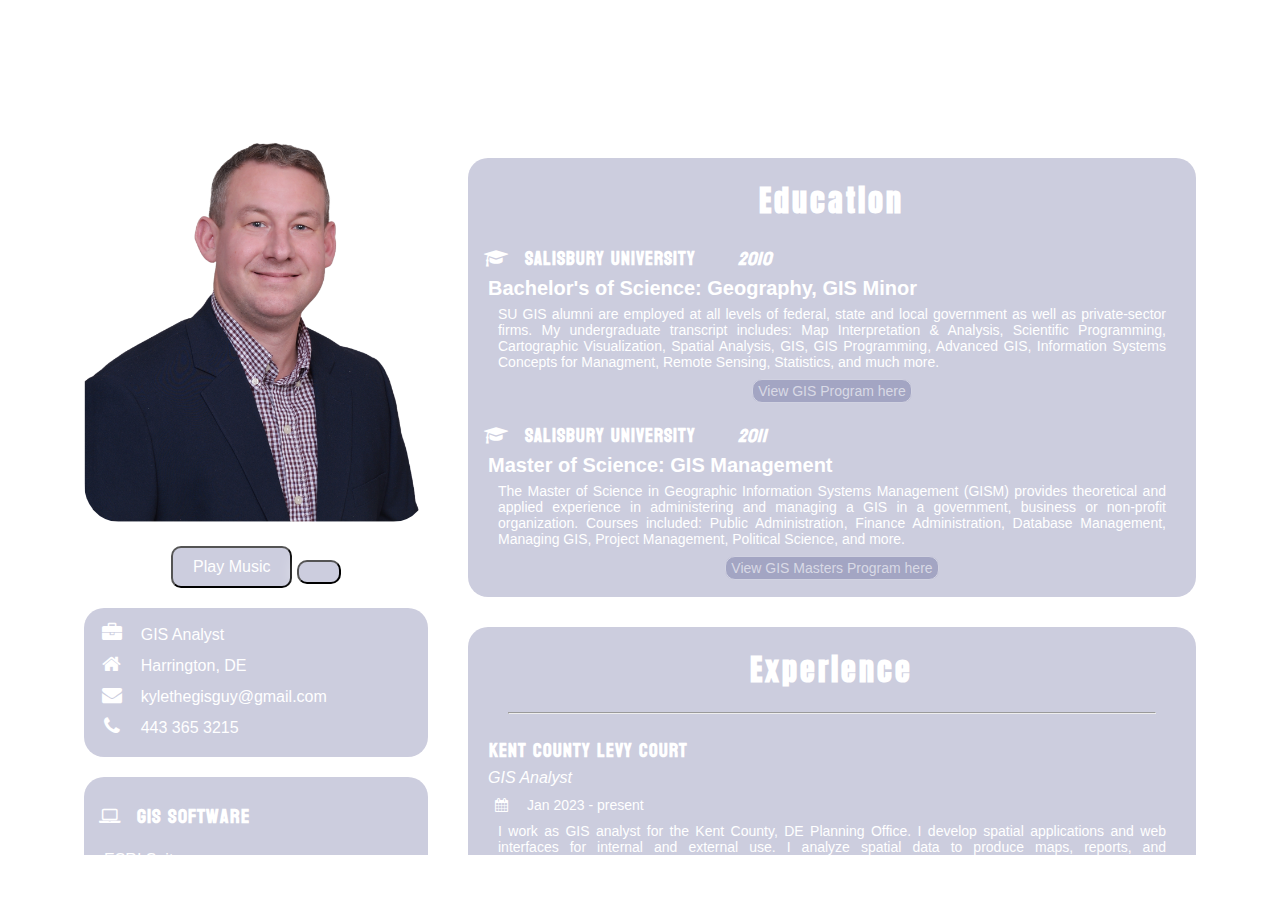
==== index.html @ a96d27f1 "update" ====
<!DOCTYPE html>
<html lang="en">
<head>
    <meta charset="UTF-8">
    <meta name="viewport" content="width=device-width, initial-scale=1.0">
    <link href='https://fonts.googleapis.com/css?family=Gajraj One' rel='stylesheet'>
    <link href='https://fonts.googleapis.com/css?family=Koulen' rel='stylesheet'>
    <link href='https://fonts.googleapis.com/css?family=Anton' rel='stylesheet'>
    <link rel="stylesheet" href="styles.css">
    <link rel="stylesheet" href="https://cdnjs.cloudflare.com/ajax/libs/font-awesome/4.7.0/css/font-awesome.min.css">
    <title>Video Background with Scrollable Content</title>
</head>
<body>

    
    <audio loop autoplay id="audioPlayer">
        <source src="images/Top Gun.mp3" type="audio/mp3">
        Your browser does not support the audio element.
    </audio>

    <div class="video-background">
        <video autoplay muted loop id="bgVideo">
            <source src="images/Earth2.mp4" type="video/mp4">
            Your browser does not support the video tag.
        </video>

        

        <div class="content-container">  
            <h1 class="top">KYLE SATTERFIELD</h1>
            <div class="container">
                <div class="profile-section">
                    <img src="images/profile2.png" alt="Profile Picture">
                    <button id="audiopauseBtn">Play Music</button>
                    <button id="playPauseBtn"></button>

                    <!--Contact Info-->
                    <div class="skills first">
                        <p class="left contact"><i class="fa fa-briefcase fa-fw margin"></i>GIS Analyst</p>
                        <p class="left contact"><i class="fa fa-home fa-fw margin"></i>Harrington, DE</p>
                        <p class="left contact"><i class="fa fa-envelope fa-fw margin"></i>kylethegisguy@gmail.com</p>
                        <p class="left contact"><i class="fa fa-phone fa-fw margin"></i>443 365 3215</p>
                    </div>
                
                    <div class="skillsgroup">
                        <!--GIS Software-->
                        <div class="skills">
                            <h2 class="left"><i class="fa fa-laptop margin"></i>GIS Software</h2>
                            <div class="progress-container">
                                <div class="progress-text">ESRI Suite</div>
                                <div class="progress-bar">
                                    <div class="progress" style="width:80%"></div>
                                    <div class="text"></div>
                                </div>
                            </div>
                            <div class="progress-container">
                                <div class="progress-text">ArcGIS Pro</div>
                                <div class="progress-bar">
                                    <div class="progress" style="width:90%"></div>
                                    <div class="text"></div>
                                </div>
                            </div>
                            <div class="progress-container">
                                <div class="progress-text">ArcGIS Online</div>
                                <div class="progress-bar">
                                    <div class="progress" style="width:100%"></div>
                                    <div class="text"></div>
                                </div>
                            </div>
                            <div class="progress-container">
                                <div class="progress-text">ArcGIS Server</div>
                                <div class="progress-bar">
                                    <div class="progress" style="width:50%"></div>
                                    <div class="text"></div>
                                </div>
                            </div>                             
                        </div>   

                        <!--GIS Skills-->
                        <div class="skills">
                            <h2 class="left"><i class="fa fa-globe margin"></i>GIS Skills</h2>
                            <div class="progress-container">
                                <div class="progress-text">Progress: 50%</div>
                                <div class="progress-bar">
                                    <div class="progress" style="width:10%"></div>
                                    <div class="text"></div>
                                </div>
                            </div>
                            <div class="progress-container">
                                <div class="progress-text">Progress: 50%</div>
                                <div class="progress-bar">
                                    <div class="progress" style="width:10%"></div>
                                    <div class="text"></div>
                                </div>
                            </div>  
                        </div>
                            
                    
                    
                        <!--Other Software-->
                        <div class="skills">
                            <h2 class="left"><i class="fa fa-desktop margin"></i>Other Software</h2>
                            <div class="progress-container">
                                <div class="progress-text">Progress: 50%</div>
                                <div class="progress-bar">
                                    <div class="progress" style="width:10%"></div>
                                    <div class="text"></div>
                                </div>
                            </div>
                            <div class="progress-container">
                                <div class="progress-text">Progress: 50%</div>
                                <div class="progress-bar">
                                    <div class="progress" style="width:10%"></div>
                                    <div class="text"></div>
                                </div>
                            </div>  
                        </div>
                        
                        <!--Other Skills-->
                        <div class="skills">
                            <h2 class="left"><i class="fa fa-asterisk margin"></i>Other Skills</h2>
                            <div class="progress-container">
                                <div class="progress-text">Progress: 50%</div>
                                <div class="progress-bar">
                                    <div class="progress" style="width:10%"></div>
                                    <div class="text"></div>
                                </div>
                            </div>
                            <div class="progress-container">
                                <div class="progress-text">Progress: 50%</div>
                                <div class="progress-bar">
                                    <div class="progress" style="width:10%"></div>
                                    <div class="text"></div>
                                </div>
                            </div>  
                        </div>
                        
                        <!--Coding Languages-->
                        <div class="skills">
                            <h2 class="left"><i class="fa fa-code margin"></i>Coding Languages</h2>
                            <div class="progress-container">
                                <div class="progress-text">Progress: 50%</div>
                                <div class="progress-bar">
                                    <div class="progress" style="width:10%"></div>
                                    <div class="text"></div>
                                </div>
                            </div>
                            <div class="progress-container">
                                <div class="progress-text">Progress: 50%</div>
                                <div class="progress-bar">
                                    <div class="progress" style="width:10%"></div>
                                    <div class="text"></div>
                                </div>
                            </div>  
                        </div>
                    </div>
                </div>


                    <!--Education-->
                    <div class="content-section">
                        <div class="education">
                            <h1>Education</h1>
                            <br>
                            <h3 class="left"><i class="fa fa-graduation-cap margin"></i>Salisbury University&nbsp;&nbsp;&nbsp;&nbsp;&nbsp;&nbsp; <i>2010</i></h3>
                            <p class="indent">Bachelor's of Science: Geography, GIS Minor</p>
                            <p class="summary">SU GIS alumni are employed at all levels of federal, state and local government as well as private-sector firms. My undergraduate transcript includes: 
                                Map Interpretation & Analysis, Scientific Programming, Cartographic Visualization, Spatial Analysis, GIS, GIS Programming, Advanced GIS, Information Systems Concepts 
                                for Managment, Remote Sensing, Statistics, and much more.</p>
                            <div class="link"><a href="https://www.salisbury.edu/explore-academics/programs/undergraduate-degree-programs/tracks/geography/geographic-information-science-track.aspx" alt="GISM" target="_blank">View GIS Program here</a></div>

                            <br>
                            <h3 class="left"><i class="fa fa-graduation-cap margin"></i>Salisbury University&nbsp;&nbsp;&nbsp;&nbsp;&nbsp;&nbsp; <i>2011</i></h3>
                            <p class="indent">Master of Science: GIS Management</p>
                
                            <p class="summary">The Master of Science in Geographic Information Systems Management (GISM) provides theoretical and 
                                applied experience in administering and managing a GIS in a government, business or non-profit organization. Courses included: 
                                Public Administration, Finance Administration, Database Management, Managing GIS, Project Management, Political Science, and more.</p>
                            <div class="link"><a href="https://www.salisbury.edu/explore-academics/programs/graduate-degree-programs/geo-info-sys-masters/" alt="GISM" target="_blank">View GIS Masters Program here</a></div>

                            <!-- Add more education details as needed -->
                        </div>

                        <!--Work History-->
                        <div class="work-history">
                            <h1>Experience</h1>
                            <hr>
                            <h3 class="left">Kent County Levy Court</h3>
                            <p class="left title">GIS Analyst</p>
                            <p class="left date"><i class="fa fa-calendar fa-fw margin"></i>Jan 2023 - present</p>
                            <p class="summary">I work as GIS analyst for the Kent County, DE Planning Office. I develop spatial applications and web interfaces 
                                for internal and external use. I analyze spatial data to produce maps, reports, and recommendations for administration and the public. 
                                I’m on the website development team implementing a new county website. I built a prototype ArcGIS Hub for the County which will be integrated into the 
                                upcoming new county website. I advise technicians, planners, and other staff about trouble-shooting technical problems and data maintenance.</p>
                            <hr>
                            <h3 class="left">Century Engineering</h3>
                            <p class="left title">Planner</p>
                            <p class="left date"><i class="fa fa-calendar fa-fw margin"></i>Oct 2022 - Jan 2023</p>
                            <p class="summary">I worked as a planner at Century Engineering. I worked with a team of planners on various projects throughout Delaware. 
                                My responsibilities included making well designed maps, applications, graphics, flyers, power points, 
                                presentation boards, documents, and charts for clients and the public. I used a variety of applications 
                                including ArcGIS Pro, ArcGIS online, Adobe Illustrator, Bluebeam, Power point, and more. I worked primarily 
                                in the Dover, DE office and traveled to support public workshops.</p>
                            <hr>
                            <h3 class="left">Nicks Boat Work</h3>
                            <p class="left title">Entrepreneur</p>
                            <p class="left date"><i class="fa fa-calendar fa-fw margin"></i>2013 - 2022</p>
                            <p>I developed a small boat maintenance and repair business. Services I provided included fiberglass repair, fiberglass construction, 
                                wood repair, gelcoat repair, painting, varnishing, detailing, and boat transportation. I marketed through my self-created websites, 
                                 flyers, T-shirts, business cards, and vehicle decals. My service area ranged from bay to beach on the Delmarva 
                                Peninsula and into Annapolis and beyond. I performed all aspects of the business myself including responding to phone and email 
                                inquiries, estimates, work performance, billing, bookkeeping, scheduling, and supplies acquisition. Websites include: 
                                delawareboatrepair.com, nicksboatwork.com, shoreshipwright.com.</p>
                            <hr>
                            <h3 class="left">Salisbury University Office of Student Affairs</h3>
                            <p class="left title">GIS Graduate Assistant</p>
                            <p class="left date"><i class="fa fa-calendar fa-fw margin"></i>Jan 2023 - present</p>
                            <p class="summary">I developed preliminary plans for future campus judicial GIS.
                                 This included developing contacts and coordinating efforts from the university police, Office of Student Affairs, 
                                 Office of Housing and Residence Life, and Information Technology at Salisbury University. 
                                 I assessed current systems, interviewed staff, and developed solutions for multiple university departments, 
                                 university police, and local law enforcement.  The assistantship position was created for this project 
                                 and I was selected due to academic performance and GIS experience.</p>
                            <hr>
                            <h3 class="left">Eastern Shore Regional Geographic Cooperative</h3>
                            <p class="left title">GIS Intern</p>
                            <p class="left date"><i class="fa fa-calendar fa-fw margin"></i>Jan 2023 - present</p>
                            <p class="summary"><b>Maryland Broadband Initiative:</b> I analyzed broadband service provider coverage area and connection quality
                                 for Maryland Broadband Initiative administration. This involved analyzing data from service providers, 
                                 developing data, and comparing the service providers’ information with our own independently developed 
                                 in-formation. The data and reports that I created helped Salisbury University receive a large external 
                                 grant from FCC in Broadband Initiative contracts.<br><br>
                                <b>Maryland coastline mapping:</b> I analyzed aerial photography over the past 60 years to map and analyze coastline delineation. 
                                This involved geo-rectifying aerial photography, digitizing, and analyzing data.
                                
                                </p>
                            <hr>
                            <h3 class="left">Wicomico County Public Works</h3>
                            <p class="left title">GIS Intern</p>
                            <p class="left date"><i class="fa fa-calendar fa-fw margin"></i>2009 - 2010</p>
                            <p class="summary">For one year I worked with 911 addressing technician at the Wicomico County administration building to develop GIS data for local government. I developed and maintained 
                                a variety of data types including, road, parcel, natural resources, hydrology, 911 addressing, sewer, drainage, and 
                                county resource data. Integrated resources from other county, municipality, state and federal departments into the 
                                Public Works database. I organized their geodatabase and developed data with Arcmap. I helped implement an ArcSDE server network 
                                between County Public Works, City Public Works, and Planning and Zoning departments. I designed 
                                a 4’ x 6’ wall grid map with accompanying roads reference catalog.</p>

                            
                            <!-- Add more work history details as needed -->
                        </div>

                                            <!--Education-->
                    
                        <div class="education">
                            <h1>Online Courses</h1>
                            <br>
                            <h3 class="left"><i class="fa fa-graduation-cap margin"></i>Harvard University&nbsp;&nbsp;&nbsp;&nbsp;&nbsp;&nbsp; <i>2023</i></h3>
                            <p class="indent">CS50: Introduction to Computer Science</p>
                            <p class="summary">This course teaches students how to think algorithmically and learn to code. Topics include abstraction, algorithms, data structures,
                                    encapsulation, resource management, security, software engineering, and web programming. Languages include C, Python, and SQL plus 
                                    HTML, CSS, and JavaScript.</p>
                            <div class="link"><a href="https://pll.harvard.edu/course/cs50-introduction-computer-science" alt="GISM" target="_blank">View Course here</a></div>
                            <div class="link"><a href="https://cs50.harvard.edu/certificates/c4092b05-8ba2-4b26-886a-e9514a75270f" alt="GISM" target="_blank">View my certificate here</a></div>
                            <br>
                            <h3 class="left"><i class="fa fa-graduation-cap margin"></i>Harvard University&nbsp;&nbsp;&nbsp;&nbsp;&nbsp;&nbsp; <i>2023</i></h3>
                            <p class="indent">CS50's Understanding Technology</p>
                            <p class="summary">This course dives into how the technology we use today works under the hood. Topics include hardware, software, the internet, multimedia, security, programming, web development, and current trends.</p>
                            <div class="link"><a href="https://pll.harvard.edu/course/cs50s-understanding-technology-0" alt="GISM" target="_blank">View Course here</a></div>
                            <div class="link"><a href="https://cs50.harvard.edu/certificates/cfa9481c-2583-4c52-9a00-3638419d2a90" alt="GISM" target="_blank">View my certificate here</a></div>
                            <br>
                            <h3 class="left"><i class="fa fa-graduation-cap margin"></i>Harvard University&nbsp;&nbsp;&nbsp;&nbsp;&nbsp;&nbsp; <i>2023</i></h3>
                            <p class="indent">CS50's Computer Science for Business Professionals</p>
                            <p class="summary">CS50’s introduction to computer science is for business professionals, managers, product managers, founders, and decision-makers. 
                                Whereas CS50 takes a bottom-up approach, emphasizing mastery of low-level concepts and implementation details thereof, this course takes a top-down approach, emphasizing 
                                mastery of high-level concepts and design decisions related thereto. Topics include computational thinking, programming languages, internet technologies, web development, technology stacks, and cloud computing</p>
                            <div class="link"><a href="https://pll.harvard.edu/course/cs50s-computer-science-business-professionals-0" alt="GISM" target="_blank">View Course here</a></div>
                            <div class="link"><a href="https://cs50.harvard.edu/certificates/cfa9481c-2583-4c52-9a00-3638419d2a90" alt="GISM" target="_blank">View my certificate here</a></div>
                            <br>
                            <h3 class="left"><i class="fa fa-graduation-cap margin"></i>freecodecamp.org&nbsp;&nbsp;&nbsp;&nbsp;&nbsp;&nbsp; <i>2023</i></h3>
                            <p class="indent">Responsive Website Development</p>
                            <p class="summary">This 300 hour coding bootcamp teaches the art of resposive webpage design using HTML and CSS. Completing this course enabled me to create this resume website.
                            <div class="link"><a href="https://www.freecodecamp.org/learn/2022/responsive-web-design/" alt="GISM" target="_blank">View Course here</a></div>
                            <div class="link"><a href="https://www.freecodecamp.org/certification/fcc056ac045-8eee-45f1-857b-067b7093ed03/responsive-web-design" alt="GISM" target="_blank">View my certificate here</a></div>
                            <br>                         
                            <!-- Add more education details as needed -->
                        </div>
                    </div>
                </div>
            </div>
        </div>
    </div>



    <script>

        document.addEventListener('DOMContentLoaded', function() {
            var audio = document.getElementById('audioPlayer');
            var audiopauseBtn = document.getElementById('audiopauseBtn');
            
            audiopauseBtn.addEventListener('click', function() {
                if (audio.paused) {
                    audio.play();
                    audiopauseBtn.textContent = 'Pause Music';
                } else {
                    audio.pause();
                    audiopauseBtn.textContent = 'Play Music';
                }
            });
    
            // Update button text based on video play/pause events
            audio.addEventListener('play', function() {
                audiopauseBtn.textContent = 'Pause Music';
            });
    
            audio.addEventListener('pause', function() {
                audiopauseBtn.textContent = 'Play Music';
            });
        });
    </script>

    <script>
        document.addEventListener('DOMContentLoaded', function() {
            var video = document.getElementById('bgVideo');
            var playPauseButton = document.getElementById('playPauseBtn');
    
            playPauseButton.addEventListener('click', function() {
                if (video.paused) {
                    video.play();
                    playPauseButton.textContent = 'Pause Background';
                } else {
                    video.pause();
                    playPauseButton.textContent = 'Play Background';
                }
            });
    
            // Update button text based on video play/pause events
            video.addEventListener('play', function() {
                playPauseButton.textContent = 'Pause Background';
            });
    
            video.addEventListener('pause', function() {
                playPauseButton.textContent = 'Play Background';
            });
        });
    </script>

</body>
</html>
---- styles.css ----
body, html {
    font-family: 'Arial narrow bold', sans-serif, sans-serif;
    height: 100%;
    margin: 0;
    padding: 0;
    overflow: hidden;  
}

.video-background {
    position: static;
    height: 100vh;
    width: 100vw;
    object-fit:cover
     
}

#bgVideo {
    position: static;
    margin: 0;
    object-fit:cover;
    height: 100vh;
    width: 100vw;
    z-index: -1;
}

.content-container {
    position: absolute;
    top: 50%;
    left: 50%;
    height: 90%;
    transform: translate(-50%, -50%);
    width: 90%; /* Adjust the width as needed */
    max-width: 1200px; /* Set a maximum width for the content */
    overflow-y: auto; /* Enable vertical scrolling for content */
    color: white;
    text-align: center;  
}

.container {
    display: flex;
    flex-wrap: wrap;
    overflow: hidden;
}

.profile-section {
    overflow: hidden;
    flex: 1;
    max-width: 33.3333%;
    box-sizing: border-box;
    padding: 20px;
    background-color: none;  
}

.content-section {
    overflow: hidden;
    flex: 2;
    max-width: 66.6667%;
    box-sizing: border-box;
    padding: 20px;
}

.flexreverse {
    display: flex;
    flex-direction: row-reverse;
    overflow: hidden;
}

h1 {
    font-size: 30px;
    margin: 0;
    font-family: 'Anton';
    letter-spacing: 3px;
}

h2 {
    font-size: 20px;
    font-family: 'Koulen';
    letter-spacing: 1px;
}

h3 {
    margin: 1px;
    font-family: 'Koulen';
    letter-spacing: 1px;
}

p {
    font-size: 16px;
    margin: 0;
}

.summary {
    text-align: justify;
    font-size: 14px;
    margin-left: 10px;
    margin-right: 10px;
    
}

.indent {
    text-align: left;
    font-weight: bold;
    margin-bottom: 6px;
    font-size: 20px;
}

.margin {
    margin-right:16px;
    margin-left: -5px;
}

a {
    background-color: rgba(0, 6, 92, 0.199);
    color: rgba(255, 255, 255, 0.596);
    padding: 3px 5px;
    text-align: center;
    text-decoration: none;
    font-size: 14px;
    cursor: pointer;
    border-radius: 10px;
    border: 1px solid rgba(255, 255, 255, 0.507);
}

.link {
    margin-top: 12px;
}

a:hover {
    background-color: white;
    color: black;
}

.top {
    font-size: 50px;
    text-align: center;
    font-family: 'Gajraj One';
}

::-webkit-scrollbar {
    display: none;
}
* {
    -ms-overflow-style: none;  /* IE and Edge */
    scrollbar-width: none;  /* Firefox */
}



.profile-section img {
    width: 100%;
    border-radius: 10%;
    margin-bottom: 20px;
}

.skills {
    margin-top: 20px;
    box-shadow: 0 0 20px rgba(255, 255, 255, 1);
    background-color: rgba(0, 6, 92, 0.199);
    border-radius: 20px;
    padding: 20px;
    padding-top: 5px;
    padding-bottom: 10px;
}

.skills.first i {
    font-size: 20px
}

.contact {
    margin-top: 10px;
    margin-bottom: 10px;
}

.percentage-bar {
    display: block;
    height: 12px;
    border-radius: 6px;
    background-color: white;
}



.education, .work-history {
    margin-bottom: 30px;
    margin-top: 20px;
    box-shadow: 0 0 20px rgba(255, 255, 255, 1);
    background-color: rgba(0, 6, 92, 0.199);
    border-radius: 20px;
    padding: 20px;
}

.date {
    font-size: 14px;
    Margin: 10px;
}

.title {
    font-style: italic;
}

hr {
    margin: 20px;
}


@media (max-width: 768px) {
    .container {
        flex-direction: column;
    }

    .profile-section, .content-section {
        max-width: 100%; 
    }

    .content-container {
        width: 90%;
    }

    .top {
        font-size: 30px;
    }
}

button {
    background-color: rgba(0, 6, 92, 0.199);
    color: white;
    
    box-shadow: 0 0 20px rgba(255, 255, 255, 1);
    padding: 10px 20px;
    text-align: center;
    text-decoration: none;
    font-size: 16px;
    cursor: pointer;
    border-radius: 10px;
}

button:hover {
    background-color: white;
    color: black;
}


.left {
    text-align: left;
}

.progress-container {
    text-align: center;
}

.progress-text {
    font-size: 16px;
    font-weight: normal;
    margin-bottom: 3px;
    text-align: left;
}

.progress-bar {
    width: 100%;
    height: 10px;
    border: 1px solid #ccc; /* Outline color representing 100% */
    position: relative;
    margin-top: 2px;
    margin-bottom: 10px;
    border-radius: 5px;

}

.progress-bar .progress {
    height: 100%;
    width: 50%; /* Change this value to set the percentage */
    background-color: rgb(255, 255, 255); /* Color of the progress bar */
    position: absolute;
    border-radius: 5px;
    
}

.progress-bar .text {
    font-size: 12px;
    position: absolute;
    top: 50%;
    left: 50%;
    transform: translate(-50%, -50%);
    color: white;
}

#playPauseBtn {
    margin-top: 5px;
}
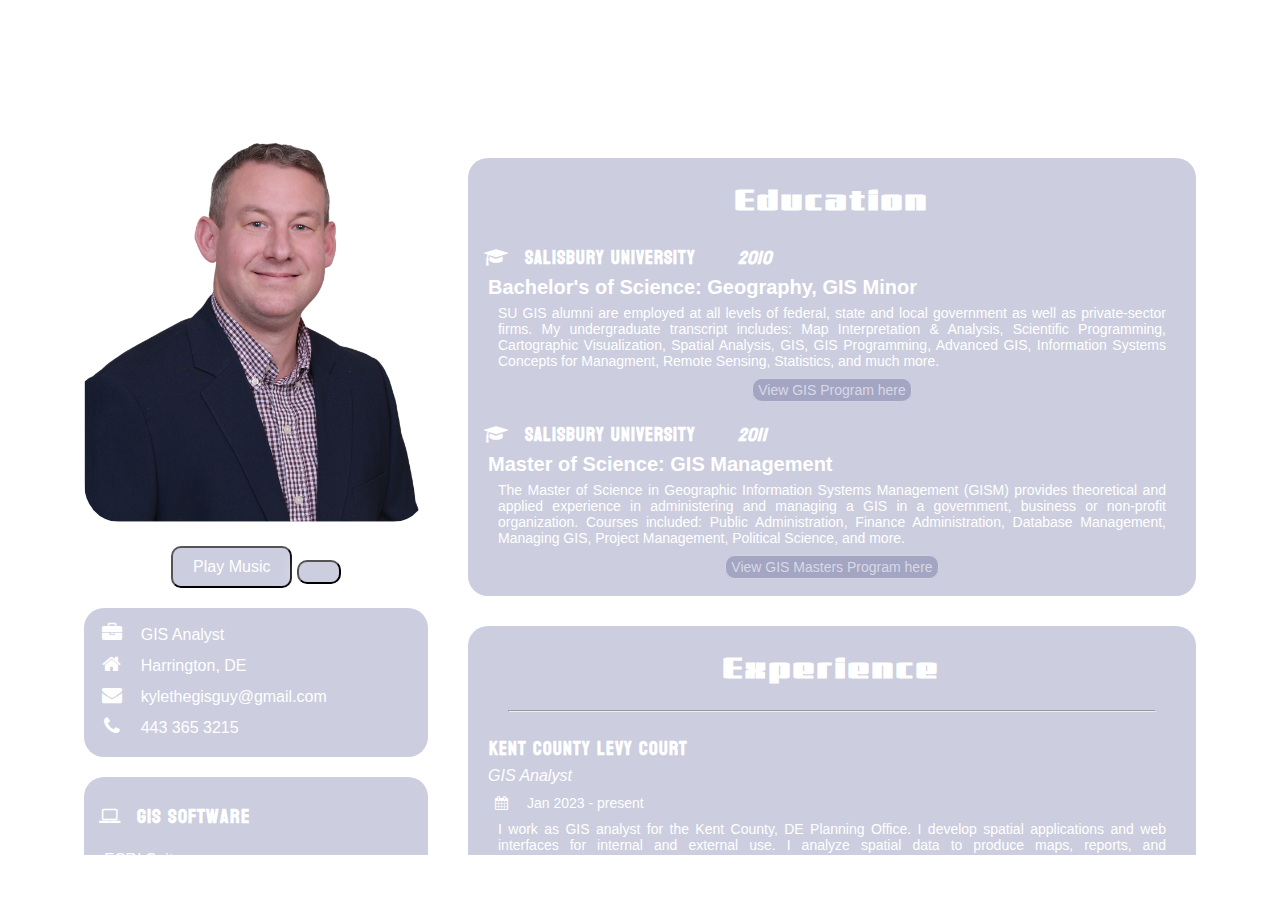
==== commit 15c6b23b: "update" ====
--- a/index.html
+++ b/index.html
@@ -5,10 +5,9 @@
     <meta name="viewport" content="width=device-width, initial-scale=1.0">
     <link href='https://fonts.googleapis.com/css?family=Gajraj One' rel='stylesheet'>
     <link href='https://fonts.googleapis.com/css?family=Koulen' rel='stylesheet'>
-    <link href='https://fonts.googleapis.com/css?family=Anton' rel='stylesheet'>
     <link rel="stylesheet" href="styles.css">
     <link rel="stylesheet" href="https://cdnjs.cloudflare.com/ajax/libs/font-awesome/4.7.0/css/font-awesome.min.css">
-    <title>Video Background with Scrollable Content</title>
+    <title>Kyle Satterfield</title>
 </head>
 <body>
 
@@ -80,20 +79,44 @@
                         <div class="skills">
                             <h2 class="left"><i class="fa fa-globe margin"></i>GIS Skills</h2>
                             <div class="progress-container">
-                                <div class="progress-text">Progress: 50%</div>
-                                <div class="progress-bar">
-                                    <div class="progress" style="width:10%"></div>
-                                    <div class="text"></div>
-                                </div>
-                            </div>
-                            <div class="progress-container">
-                                <div class="progress-text">Progress: 50%</div>
-                                <div class="progress-bar">
-                                    <div class="progress" style="width:10%"></div>
-                                    <div class="text"></div>
-                                </div>
-                            </div>  
-                        </div>
+                                <div class="progress-text">Cartography</div>
+                                <div class="progress-bar">
+                                    <div class="progress" style="width:70%"></div>
+                                    <div class="text"></div>
+                                </div>
+                            </div>
+                            <div class="progress-container">
+                                <div class="progress-text">Spatial Analysis</div>
+                                <div class="progress-bar">
+                                    <div class="progress" style="width:80%"></div>
+                                    <div class="text"></div>
+                                </div>
+                            </div>
+                            <div class="progress-container">
+                                <div class="progress-text">GIS Application Development</div>
+                                <div class="progress-bar">
+                                    <div class="progress" style="width:90%"></div>
+                                    <div class="text"></div>
+                                </div>
+                            </div>
+                            <div class="progress-container">
+                                <div class="progress-text">Database Administration</div>
+                                <div class="progress-bar">
+                                    <div class="progress" style="width:50%"></div>
+                                    <div class="text"></div>
+                                </div>
+                            </div>
+                            <div class="progress-container">
+                                <div class="progress-text">GIS Programming</div>
+                                <div class="progress-bar">
+                                    <div class="progress" style="width:50%"></div>
+                                    <div class="text"></div>
+                                </div>
+                            </div>    
+                        </div>
+
+ 
+                
                             
                     
                     
@@ -101,57 +124,135 @@
                         <div class="skills">
                             <h2 class="left"><i class="fa fa-desktop margin"></i>Other Software</h2>
                             <div class="progress-container">
-                                <div class="progress-text">Progress: 50%</div>
-                                <div class="progress-bar">
-                                    <div class="progress" style="width:10%"></div>
-                                    <div class="text"></div>
-                                </div>
-                            </div>
-                            <div class="progress-container">
-                                <div class="progress-text">Progress: 50%</div>
-                                <div class="progress-bar">
-                                    <div class="progress" style="width:10%"></div>
-                                    <div class="text"></div>
-                                </div>
-                            </div>  
-                        </div>
+                                <div class="progress-text">Adobe Illustrator</div>
+                                <div class="progress-bar">
+                                    <div class="progress" style="width:60%"></div>
+                                    <div class="text"></div>
+                                </div>
+                            </div>
+                            <div class="progress-container">
+                                <div class="progress-text">Adobe Premeire Pro</div>
+                                <div class="progress-bar">
+                                    <div class="progress" style="width:70%"></div>
+                                    <div class="text"></div>
+                                </div>
+                            </div>
+                            <div class="progress-container">
+                                <div class="progress-text">Wordpress</div>
+                                <div class="progress-bar">
+                                    <div class="progress" style="width:60%"></div>
+                                    <div class="text"></div>
+                                </div>
+                            </div>
+                            <div class="progress-container">
+                                <div class="progress-text">Visual Studio</div>
+                                <div class="progress-bar">
+                                    <div class="progress" style="width:70%"></div>
+                                    <div class="text"></div>
+                                </div>
+                            </div>
+                            <div class="progress-container">
+                                <div class="progress-text">Github</div>
+                                <div class="progress-bar">
+                                    <div class="progress" style="width:50%"></div>
+                                    <div class="text"></div>
+                                </div>
+                            </div>
+                            <div class="progress-container">
+                                <div class="progress-text">Microsoft Office Suite</div>
+                                <div class="progress-bar">
+                                    <div class="progress" style="width:80%"></div>
+                                    <div class="text"></div>
+                                </div>
+                            </div>
+                            <div class="progress-container">
+                                <div class="progress-text">Linux</div>
+                                <div class="progress-bar">
+                                    <div class="progress" style="width:40%"></div>
+                                    <div class="text"></div>
+                                </div>
+                            </div>
+                        </div>
+
                         
                         <!--Other Skills-->
                         <div class="skills">
                             <h2 class="left"><i class="fa fa-asterisk margin"></i>Other Skills</h2>
                             <div class="progress-container">
-                                <div class="progress-text">Progress: 50%</div>
-                                <div class="progress-bar">
-                                    <div class="progress" style="width:10%"></div>
-                                    <div class="text"></div>
-                                </div>
-                            </div>
-                            <div class="progress-container">
-                                <div class="progress-text">Progress: 50%</div>
-                                <div class="progress-bar">
-                                    <div class="progress" style="width:10%"></div>
-                                    <div class="text"></div>
-                                </div>
-                            </div>  
+                                <div class="progress-text">Graphic Design</div>
+                                <div class="progress-bar">
+                                    <div class="progress" style="width:60%"></div>
+                                    <div class="text"></div>
+                                </div>
+                            </div>
+                            <div class="progress-container">
+                                <div class="progress-text">Videography</div>
+                                <div class="progress-bar">
+                                    <div class="progress" style="width:50%"></div>
+                                    <div class="text"></div>
+                                </div>
+                            </div>
+                            <div class="progress-container">
+                                <div class="progress-text">Website development</div>
+                                <div class="progress-bar">
+                                    <div class="progress" style="width:60%"></div>
+                                    <div class="text"></div>
+                                </div>
+                            </div>
+                            <div class="progress-container">
+                                <div class="progress-text">Coding / Programming</div>
+                                <div class="progress-bar">
+                                    <div class="progress" style="width:20%"></div>
+                                    <div class="text"></div>
+                                </div>
+                            </div>
                         </div>
                         
                         <!--Coding Languages-->
                         <div class="skills">
                             <h2 class="left"><i class="fa fa-code margin"></i>Coding Languages</h2>
                             <div class="progress-container">
-                                <div class="progress-text">Progress: 50%</div>
-                                <div class="progress-bar">
-                                    <div class="progress" style="width:10%"></div>
-                                    <div class="text"></div>
-                                </div>
-                            </div>
-                            <div class="progress-container">
-                                <div class="progress-text">Progress: 50%</div>
-                                <div class="progress-bar">
-                                    <div class="progress" style="width:10%"></div>
-                                    <div class="text"></div>
-                                </div>
-                            </div>  
+                                <div class="progress-text">HTML and CSS</div>
+                                <div class="progress-bar">
+                                    <div class="progress" style="width:50%"></div>
+                                    <div class="text"></div>
+                                </div>
+                            </div>
+                            <div class="progress-container">
+                                <div class="progress-text">Javascript</div>
+                                <div class="progress-bar">
+                                    <div class="progress" style="width:20%"></div>
+                                    <div class="text"></div>
+                                </div>
+                            </div>
+                            <div class="progress-container">
+                                <div class="progress-text">SQL</div>
+                                <div class="progress-bar">
+                                    <div class="progress" style="width:70%"></div>
+                                    <div class="text"></div>
+                                </div>
+                            </div>
+                            <div class="progress-container">
+                                <div class="progress-text">Python</div>
+                                <div class="progress-bar">
+                                    <div class="progress" style="width:40%"></div>
+                                    <div class="text"></div>
+                                </div>
+                            </div>
+                            <div class="progress-container">
+                                <div class="progress-text">Arcade</div>
+                                <div class="progress-bar">
+                                    <div class="progress" style="width:50%"></div>
+                                    <div class="text"></div>
+                                </div>
+                            </div>
+                            <div class="progress-container">
+                                <div class="progress-text">C</div>
+                                <div class="progress-bar">
+                                    <div class="progress" style="width:40%"></div>
+                                    <div class="text"></div>
+                                </div>
+                            </div>
                         </div>
                     </div>
                 </div>
@@ -177,8 +278,6 @@
                                 applied experience in administering and managing a GIS in a government, business or non-profit organization. Courses included: 
                                 Public Administration, Finance Administration, Database Management, Managing GIS, Project Management, Political Science, and more.</p>
                             <div class="link"><a href="https://www.salisbury.edu/explore-academics/programs/graduate-degree-programs/geo-info-sys-masters/" alt="GISM" target="_blank">View GIS Masters Program here</a></div>
-
-                            <!-- Add more education details as needed -->
                         </div>
 
                         <!--Work History-->
@@ -192,6 +291,7 @@
                                 for internal and external use. I analyze spatial data to produce maps, reports, and recommendations for administration and the public. 
                                 I’m on the website development team implementing a new county website. I built a prototype ArcGIS Hub for the County which will be integrated into the 
                                 upcoming new county website. I advise technicians, planners, and other staff about trouble-shooting technical problems and data maintenance.</p>
+                            <div class="link"><a href="https://www.kentcountyde.gov/Your-County-Government" alt="GISM" target="_blank">View Kent County Levy Court here</a></div>
                             <hr>
                             <h3 class="left">Century Engineering</h3>
                             <p class="left title">Planner</p>
@@ -201,16 +301,20 @@
                                 presentation boards, documents, and charts for clients and the public. I used a variety of applications 
                                 including ArcGIS Pro, ArcGIS online, Adobe Illustrator, Bluebeam, Power point, and more. I worked primarily 
                                 in the Dover, DE office and traveled to support public workshops.</p>
+                            <div class="link"><a href="https://www.centuryeng.com/" alt="GISM" target="_blank"> View Century Engineering here</a></div>
                             <hr>
                             <h3 class="left">Nicks Boat Work</h3>
                             <p class="left title">Entrepreneur</p>
                             <p class="left date"><i class="fa fa-calendar fa-fw margin"></i>2013 - 2022</p>
-                            <p>I developed a small boat maintenance and repair business. Services I provided included fiberglass repair, fiberglass construction, 
+                            <p class="summary">I developed a small boat maintenance and repair business. Services I provided included fiberglass repair, fiberglass construction, 
                                 wood repair, gelcoat repair, painting, varnishing, detailing, and boat transportation. I marketed through my self-created websites, 
                                  flyers, T-shirts, business cards, and vehicle decals. My service area ranged from bay to beach on the Delmarva 
                                 Peninsula and into Annapolis and beyond. I performed all aspects of the business myself including responding to phone and email 
                                 inquiries, estimates, work performance, billing, bookkeeping, scheduling, and supplies acquisition. Websites include: 
                                 delawareboatrepair.com, nicksboatwork.com, shoreshipwright.com.</p>
+                            <div class="link"><a href="https://nicksboatwork.com/" alt="GISM" target="_blank">View Nicks Boat Work here</a></div>
+                            <div class="link"><a href="https://shoreshipwright.com/" alt="GISM" target="_blank">View Shore Shipwright here</a></div>
+                            <div class="link"><a href="https://delawareboatrepair.com/" alt="GISM" target="_blank">View Delaware Boat Repair here</a></div>
                             <hr>
                             <h3 class="left">Salisbury University Office of Student Affairs</h3>
                             <p class="left title">GIS Graduate Assistant</p>
@@ -221,6 +325,7 @@
                                  I assessed current systems, interviewed staff, and developed solutions for multiple university departments, 
                                  university police, and local law enforcement.  The assistantship position was created for this project 
                                  and I was selected due to academic performance and GIS experience.</p>
+                            <div class="link"><a href="https://www.salisbury.edu/administration/student-affairs/" alt="GISM" target="_blank">View SU Student Affairs here</a></div>
                             <hr>
                             <h3 class="left">Eastern Shore Regional Geographic Cooperative</h3>
                             <p class="left title">GIS Intern</p>
@@ -231,9 +336,8 @@
                                  in-formation. The data and reports that I created helped Salisbury University receive a large external 
                                  grant from FCC in Broadband Initiative contracts.<br><br>
                                 <b>Maryland coastline mapping:</b> I analyzed aerial photography over the past 60 years to map and analyze coastline delineation. 
-                                This involved geo-rectifying aerial photography, digitizing, and analyzing data.
-                                
-                                </p>
+                                This involved geo-rectifying aerial photography, digitizing, and analyzing data.</p>
+                            <div class="link"><a href="https://esrgc.org/" alt="GISM" target="_blank">View ESRGC here</a></div>
                             <hr>
                             <h3 class="left">Wicomico County Public Works</h3>
                             <p class="left title">GIS Intern</p>
@@ -244,13 +348,10 @@
                                 Public Works database. I organized their geodatabase and developed data with Arcmap. I helped implement an ArcSDE server network 
                                 between County Public Works, City Public Works, and Planning and Zoning departments. I designed 
                                 a 4’ x 6’ wall grid map with accompanying roads reference catalog.</p>
-
-                            
-                            <!-- Add more work history details as needed -->
-                        </div>
-
-                                            <!--Education-->
-                    
+                            <div class="link"><a href="https://www.wicomicocounty.org/143/Public-Works" alt="GISM" target="_blank">View Wicomico County Public Works here</a></div>                            
+                        </div>
+
+                        <!--Education-->
                         <div class="education">
                             <h1>Online Courses</h1>
                             <br>
@@ -282,7 +383,26 @@
                             <div class="link"><a href="https://www.freecodecamp.org/learn/2022/responsive-web-design/" alt="GISM" target="_blank">View Course here</a></div>
                             <div class="link"><a href="https://www.freecodecamp.org/certification/fcc056ac045-8eee-45f1-857b-067b7093ed03/responsive-web-design" alt="GISM" target="_blank">View my certificate here</a></div>
                             <br>                         
-                            <!-- Add more education details as needed -->
+                        </div>
+
+                        <div class="education">
+                            <h1>Youtube Channels</h1>
+                            <br>
+                            <h3 class="left"><i class="fa fa-television margin"></i>GISP Study&nbsp;&nbsp;&nbsp;&nbsp;&nbsp;&nbsp;</h3>
+                            <p class="summary">GISP is short for: "Geographic Information Systems Professional." The GISP certification is a professional cerification that can be earned by meeting requirements for education 
+                                and experience in the field of GIS and by passing the GISP exam. While studying for the GISP exam, I quickly realized that there are limited resources for preparing for the exam. GISP exam prep 
+                                material on Youtube is virtually non-existant. So, I produced a Youtube channel of audio study notes. As of writing this, GISP Study has 135 subscribers. The GISCI, which administers the GISP certification
+                                program, has 145 subscribers.</p>
+                            <div class="link"><a href="https://www.youtube.com/channel/UClumkk8-YRCRkyPRROFu64w" alt="GISM" target="_blank">View GISP Study here</a></div>
+                            <br>
+                            <br>
+                            <h3 class="left"><i class="fa fa-television margin"></i>Allie's World&nbsp;&nbsp;&nbsp;&nbsp;&nbsp;&nbsp;</h3>
+                            <p class="summary">This is a channel with silly videos I make with my daughter. This is just something I do for fun with my daughter, but I have learned alot in the process. There's a lot of skills involved
+                                in producing a high quality video. Camera settings, audio settings, video settings, audio effects, graphic effects, transitions, and output settings are just a few of the tasks required in making a watchable
+                                 video.
+                            </p>
+                            <div class="link"><a href="https://www.youtube.com/channel/UCXFQbXga-dHLFb7DpNRxZug" alt="GISM" target="_blank">View Allie's World here</a></div>
+                            <br>
                         </div>
                     </div>
                 </div>
--- a/styles.css
+++ b/styles.css
@@ -1,5 +1,5 @@
 body, html {
-    font-family: 'Arial narrow bold', sans-serif, sans-serif;
+    font-family:  Helvetica, 'Arial narrow bold';
     height: 100%;
     margin: 0;
     padding: 0;
@@ -68,7 +68,7 @@
 h1 {
     font-size: 30px;
     margin: 0;
-    font-family: 'Anton';
+    font-family: 'Gajraj One';
     letter-spacing: 3px;
 }
 
@@ -87,6 +87,12 @@
 p {
     font-size: 16px;
     margin: 0;
+}
+
+.top {
+    font-size: 50px;
+    text-align: center;
+    font-family: 'Gajraj One';
 }
 
 .summary {
@@ -128,12 +134,6 @@
 a:hover {
     background-color: white;
     color: black;
-}
-
-.top {
-    font-size: 50px;
-    text-align: center;
-    font-family: 'Gajraj One';
 }
 
 ::-webkit-scrollbar {
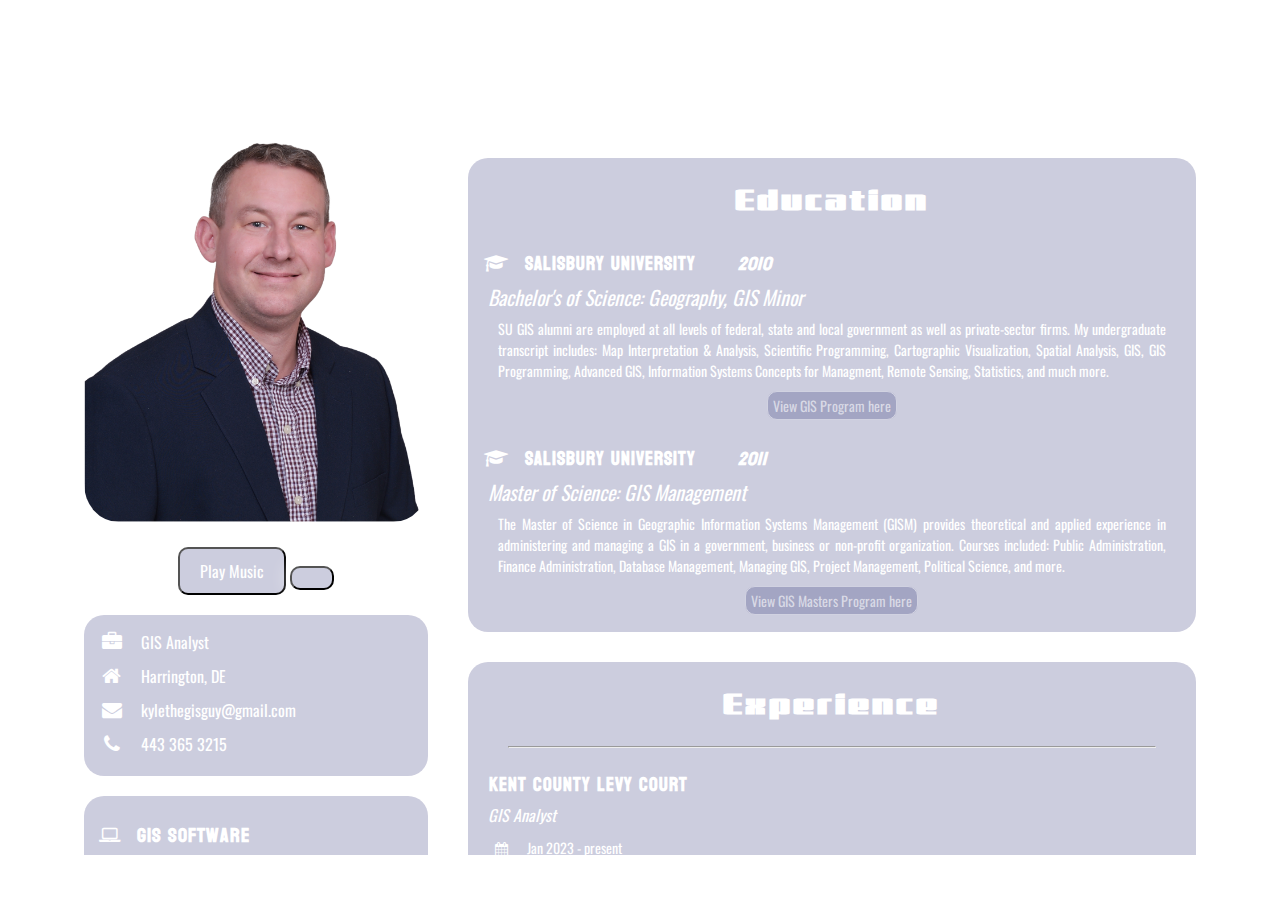
==== commit f960c0e3: "update" ====
--- a/index.html
+++ b/index.html
@@ -5,6 +5,7 @@
     <meta name="viewport" content="width=device-width, initial-scale=1.0">
     <link href='https://fonts.googleapis.com/css?family=Gajraj One' rel='stylesheet'>
     <link href='https://fonts.googleapis.com/css?family=Koulen' rel='stylesheet'>
+    <link href="https://fonts.googleapis.com/css?family=Oswald:300,700|Varela+Round" rel="stylesheet">
     <link rel="stylesheet" href="styles.css">
     <link rel="stylesheet" href="https://cdnjs.cloudflare.com/ajax/libs/font-awesome/4.7.0/css/font-awesome.min.css">
     <title>Kyle Satterfield</title>
--- a/styles.css
+++ b/styles.css
@@ -1,5 +1,5 @@
 body, html {
-    font-family:  Helvetica, 'Arial narrow bold';
+    font-family:  Oswald, Helvetica, 'Arial narrow bold';
     height: 100%;
     margin: 0;
     padding: 0;
@@ -108,6 +108,9 @@
     font-weight: bold;
     margin-bottom: 6px;
     font-size: 20px;
+    font-family: 'Oswald';
+    font-weight: normal;
+    font-style: italic;
 }
 
 .margin {
@@ -232,6 +235,7 @@
     font-size: 16px;
     cursor: pointer;
     border-radius: 10px;
+    font-family: Oswald;
 }
 
 button:hover {
